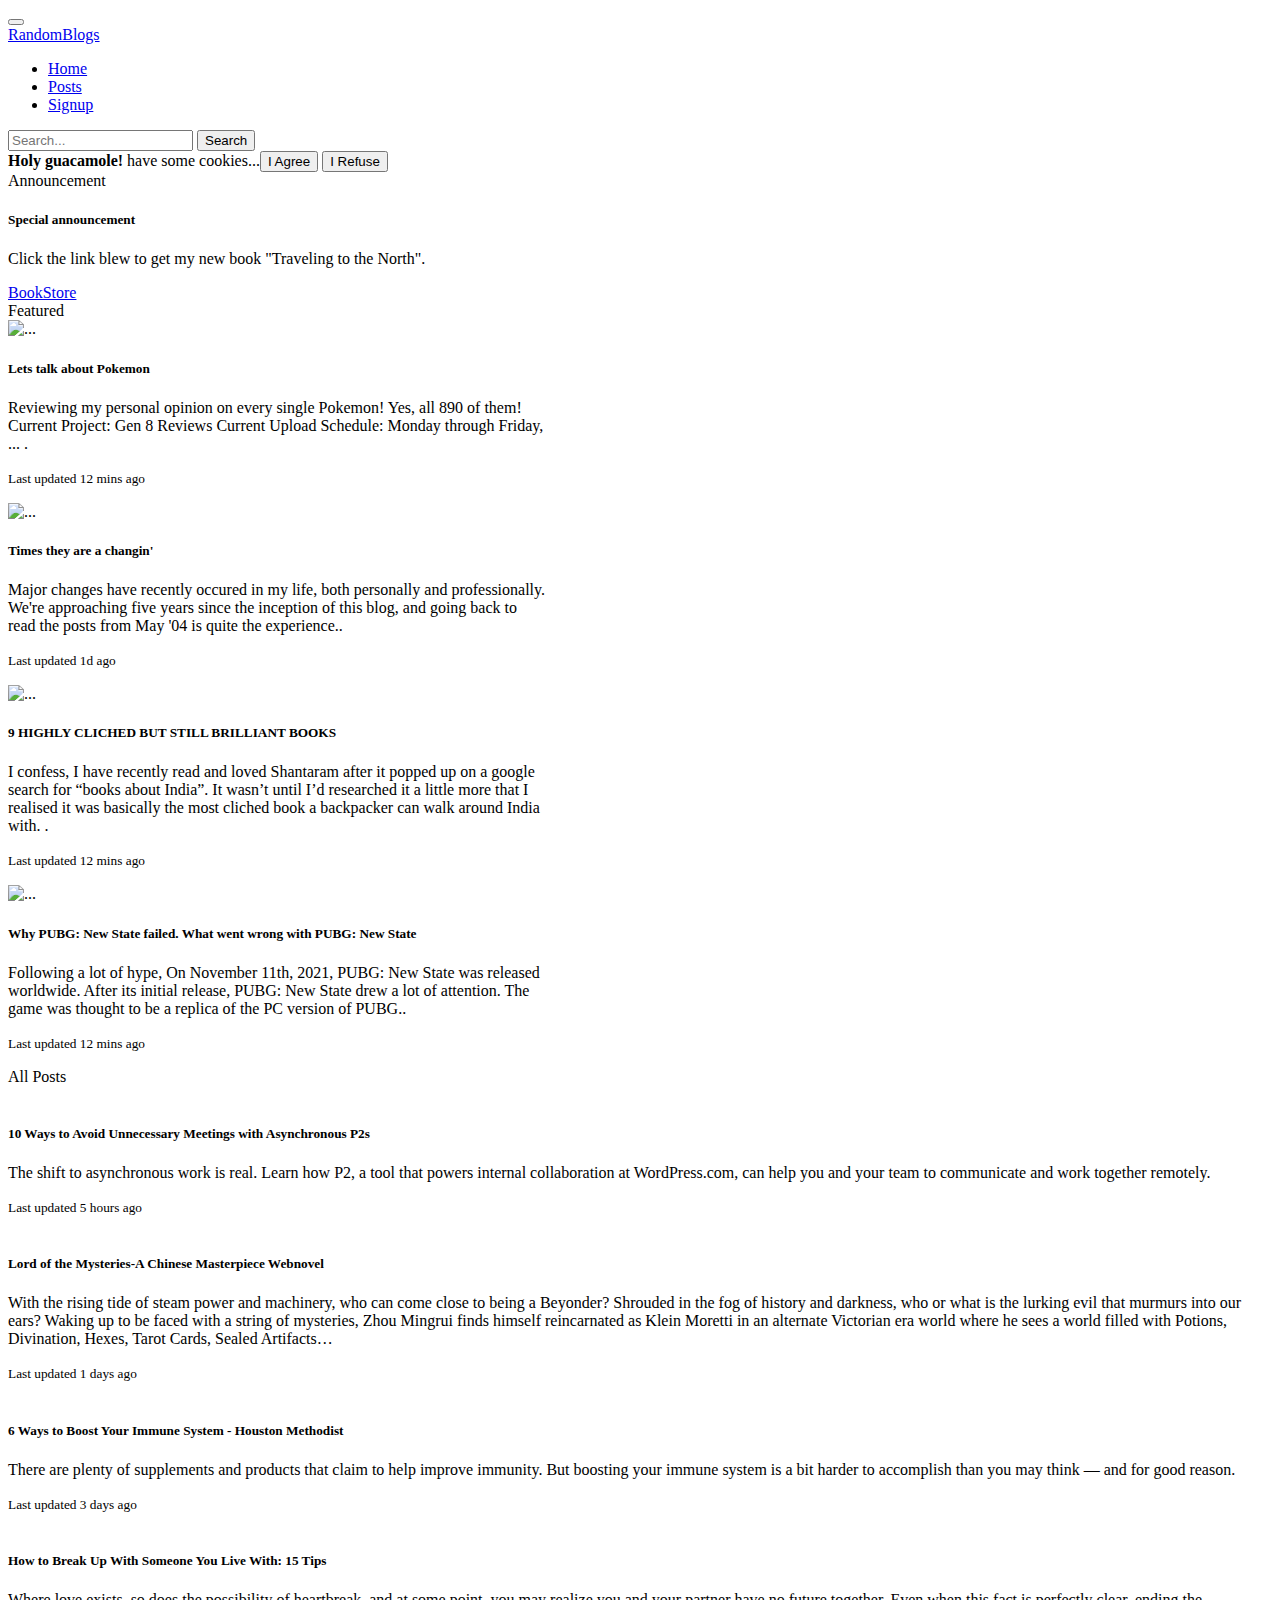
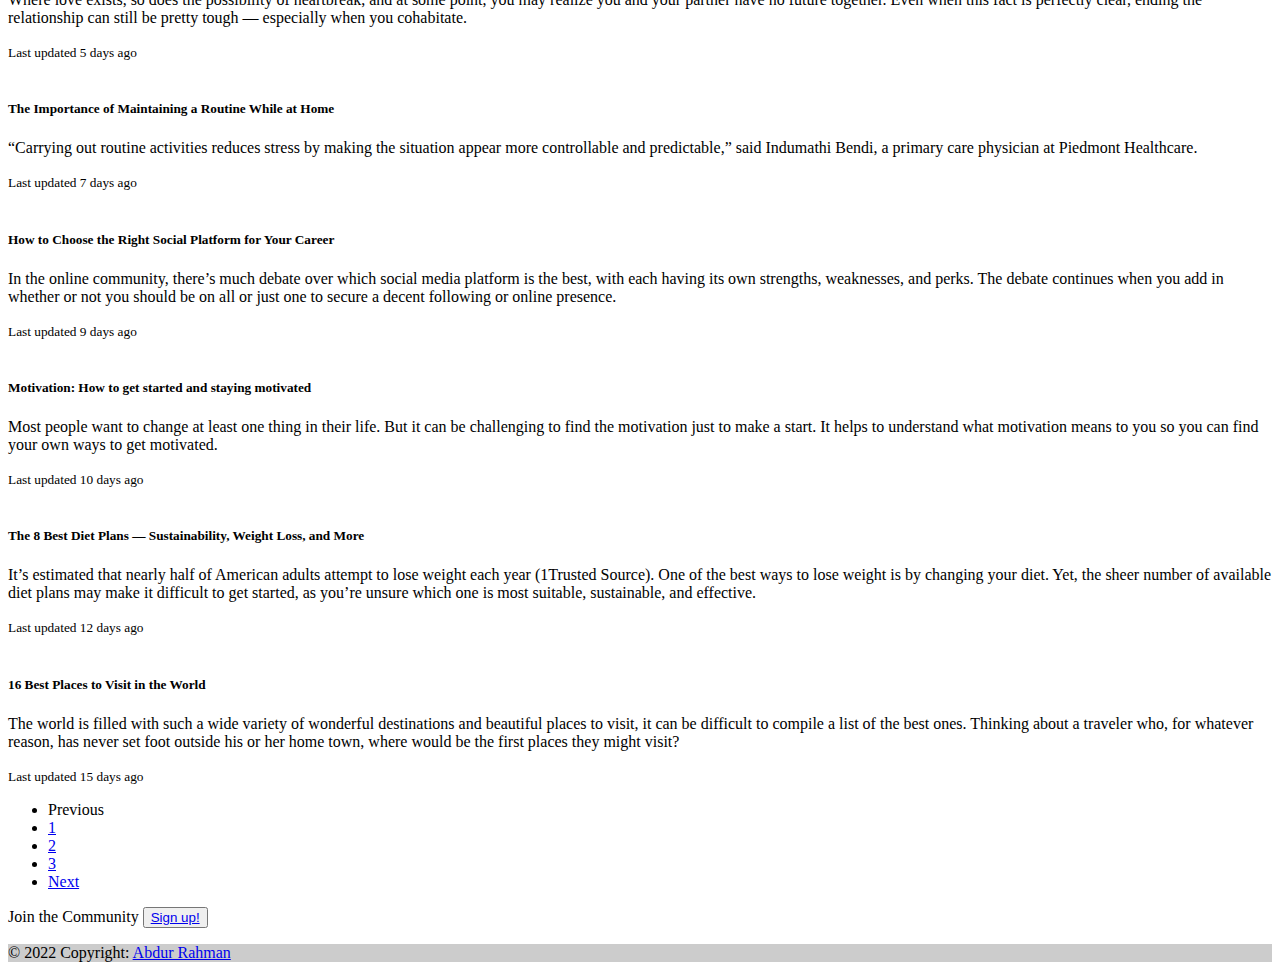
==== index.html @ 906a514c "Initial commit" ====
<!DOCTYPE html>
<html lang="en">

<head>
    <meta charset="UTF-8">
    <meta http-equiv="X-UA-Compatible" content="IE=edge">
    <meta name="viewport" content="width=device-width, initial-scale=1.0">
    <title>Document</title>
    <link rel="stylesheet" href="https://cdn.jsdelivr.net/npm/bootstrap@5.1.3/dist/css/bootstrap.min.css"
        integrity="sha384-1BmE4kWBq78iYhFldvKuhfTAU6auU8tT94WrHftjDbrCEXSU1oBoqyl2QvZ6jIW3" crossorigin="anonymous">
    <link href="https://fonts.googleapis.com/css2?family=Exo+2:wght@100&family=Josefin+Sans:wght@200&display=swap"
        rel="stylesheet">
    <link rel="stylesheet" href="https://cdnjs.cloudflare.com/ajax/libs/font-awesome/6.1.0/css/all.min.css"
        integrity="sha512-10/jx2EXwxxWqCLX/hHth/vu2KY3jCF70dCQB8TSgNjbCVAC/8vai53GfMDrO2Emgwccf2pJqxct9ehpzG+MTw=="
        crossorigin="anonymous" referrerpolicy="no-referrer" />

</head>

<body>
    
    <nav class="navbar navbar-expand-lg navbar-light bg-success">
        <div class="container-fluid">
            <button class="navbar-toggler border border-white" type="button" data-bs-toggle="collapse"
                data-bs-target="#navbarTogglerDemo01" aria-controls="navbarTogglerDemo01" aria-expanded="false"
                aria-label="Toggle navigation">
                <i class="fas fa-bars text-white "></i>
            </button>
            <div class="collapse navbar-collapse" id="navbarTogglerDemo01">
                <a href="#" class="navbar-brand">RandomBlogs</a>
                <ul class="navbar-nav me-auto mb-2 mb-lg-0">
                    <li class="nav-item">
                        <a href="#" class="nav-link active" aria-current="page">Home</a>
                    </li>
                    <li class="nav-item">
                        <a class="nav-link" href="#">Posts</a>
                    </li>
                    <li class="nav-item">
                        <a class="nav-link" href="./signup.html">Signup</a>
                    </li>
                </ul>
                <form class="d-flex input-group w-auto">
                    <input type="search" class="form-control" placeholder="Search..." aria-label="Search">
                    <button class="btn btn-outline-warning" type="button" data-bs-ripple-color="dark">Search</button>
                </form>
            </div>
        </div>
    </nav>
    <!-- <div class="collapse" id="navbarToggleExternalContent">
        <div class="bg-dark p-4">
            <h5 class="text-white h4">Collapsed content</h5>
            <span class="text-muted">Toggleable via the navbar brand.</span>
        </div>
    </div>
    <nav class="navbar navbar-dark bg-dark">
        <div class="container-fluid">
            <button class="navbar-toggler" type="button" data-bs-toggle="collapse"
                data-bs-target="#navbarToggleExternalContent" aria-controls="navbarToggleExternalContent"
                aria-expanded="false" aria-label="Toggle navigation">
                <span class="navbar-toggler-icon"></span>
            </button>
        </div>
    </nav> -->
    <div class="container">
        <div class="row">
            <div class="col-md-12 mt-4">
                <div class="alert alert-warning alert-dismissible fade show" role="alert">
                    <strong>Holy guacamole!</strong> have some cookies...<button type="button"
                        class="btn btn-outline-success" data-bs-dismiss="alert" aria-label="Close">I Agree</button>
                    <button type="button" class="btn btn-outline-warning" data-bs-dismiss="alert" aria-label="Close">I
                        Refuse</button>

                </div>
                <div class="card ">
                    <div class="card-header">
                        Announcement
                    </div>
                    <div class="card-body d-flex text-center justify-content-center">
                        <div class="w-auto">
                            <h5 class="card-title ">Special announcement</h5>
                            <p class="card-text ">Click the link blew to get my new book "Traveling to the
                                North".</p>
                            <a href="#" class="btn btn-success ">BookStore</a>
                        </div>
                    </div>
                </div>
            </div>
            <div class="card-header mt-4" style="width: 55%;">
                Featured
            </div>
            <div class="card mb-3" style="max-width: 540px;">

                <div class="row g-0">

                    <div class="col-md-4">
                        <img src="https://morningpicker.com/wp-content/uploads/2020/12/54B983AE-33C1-4F73-BE53-6E2EA85376EE.png"
                            class="img-fluid rounded-start" alt="...">
                    </div>
                    <div class="col-md-8">
                        <div class="card-body">
                            <h5 class="card-title">Lets talk about Pokemon</h5>
                            <p class="card-text">Reviewing my personal opinion on every single Pokemon! Yes, all 890 of
                                them! Current Project: Gen 8 Reviews Current Upload Schedule: Monday through Friday, ...
                                .</p>
                            <p class="card-text"><small class="text-muted">Last updated 12 mins ago</small></p>
                        </div>
                    </div>
                </div>
            </div>
            <div class="card mb-3 " style="max-width: 540px;">
                <div class="row g-0">
                    <div class="col-md-4">
                        <img src="https://s.mxmcdn.net/images-storage/albums5/2/7/4/8/2/2/47228472_500_500.jpg"
                            class="img-fluid rounded-start" alt="...">
                    </div>
                    <div class="col-md-8">
                        <div class="card-body">
                            <h5 class="card-title">Times they are a changin'</h5>
                            <p class="card-text">Major changes have recently occured in my life, both personally and
                                professionally. We're approaching five years since the inception of this blog, and going
                                back to read the posts from May '04 is quite the experience..</p>
                            <p class="card-text"><small class="text-muted">Last updated 1d ago</small></p>
                        </div>
                    </div>
                </div>
            </div>
            <div class="card mb-3 mt-4" style="max-width: 540px;">
                <div class="row g-0">
                    <div class="col-md-4">
                        <img src="https://media.gq.com/photos/570561017df70101759c6631/master/pass/booksSquare2.jpg"
                            class="img-fluid rounded-start" alt="...">
                    </div>
                    <div class="col-md-8">
                        <div class="card-body">
                            <h5 class="card-title">9 HIGHLY CLICHED BUT STILL BRILLIANT BOOKS</h5>
                            <p class="card-text">I confess, I have recently read and loved Shantaram after it popped up
                                on a google search for “books about India”. It wasn’t until I’d researched it a little
                                more that I realised it was basically the most cliched book a backpacker can walk around
                                India with.


                                .</p>
                            <p class="card-text"><small class="text-muted">Last updated 12 mins ago</small></p>
                        </div>
                    </div>
                </div>
            </div>
            <div class="card mb-3 mt-4" style="max-width: 540px;">
                <div class="row g-0">
                    <div class="col-md-4">
                        <img src="https://lh3.googleusercontent.com/v0TM3JzKyhKAyf0OiItNAq3DKsfTsyJIkV1pv9nV81Fmw-mbfYCN3KNpihLFO2XsopobQ9NEyBfcuqM9QXNZ2QmpWM2MBPGEW-jeU-AhMsX7UuISfTv2bCgo3qF8mQ0hheQinzE4"
                            class="img-fluid rounded-start" alt="...">
                    </div>
                    <div class="col-md-8">
                        <div class="card-body">
                            <h5 class="card-title">Why PUBG: New State failed. What went wrong with PUBG: New State</h5>
                            <p class="card-text">Following a lot of hype, On November 11th, 2021, PUBG: New State was
                                released worldwide. After its initial release, PUBG: New State drew a lot of attention.
                                The game was thought to be a replica of the PC version of PUBG..</p>
                            <p class="card-text"><small class="text-muted">Last updated 12 mins ago</small></p>
                        </div>
                    </div>
                </div>
            </div>
            <div class="card-header mt-4" style="width: 55%;">
                All Posts
            </div>

            <div class="row row-cols-1 row-cols-md-3 g-4">
                <div class="col">
                    <div class="card h-100">
                        <img src="https://images.pexels.com/photos/3183183/pexels-photo-3183183.jpeg?auto=compress&cs=tinysrgb&dpr=3&h=750&w=1260"
                            class="card-img-top" alt="">
                        <div class="card-body">
                            <h5 class="card-title">10 Ways to Avoid Unnecessary Meetings with Asynchronous P2s</h5>
                            <p class="card-text"> The shift to asynchronous work is real. Learn how P2, a tool that
                                powers internal collaboration at WordPress.com, can help you and your team to
                                communicate and work together remotely.

                            </p>
                        </div>
                        <div class="card-footer">
                            <small class="text-muted">Last updated 5 hours ago</small>
                        </div>
                    </div>
                </div>
                <div class="col">
                    <div class="card h-100">
                        <img src="https://i.pinimg.com/originals/1e/e5/96/1ee59675db033affe1187f66581b3727.jpg"
                            class="card-img-top" alt="">
                        <div class="card-body">
                            <h5 class="card-title">Lord of the Mysteries-A Chinese Masterpiece Webnovel</h5>
                            <p class="card-text"> With the rising tide of steam power and machinery, who can come close
                                to being a Beyonder? Shrouded in the fog of history and darkness, who or what is the
                                lurking evil that murmurs into our ears? Waking up to be faced with a string of
                                mysteries, Zhou Mingrui finds himself reincarnated as Klein Moretti in an alternate
                                Victorian era world where he sees a world filled with Potions, Divination, Hexes, Tarot
                                Cards,
                                Sealed Artifacts… </p>
                        </div>
                        <div class="card-footer">
                            <small class="text-muted">Last updated 1 days ago</small>
                        </div>
                    </div>
                </div>
                <div class="col">
                    <div class="card h-100">
                        <img src="http://www.narayanahealth.org/blog/wp-content/uploads/2020/04/shutterstock_1636552801.jpg"
                            class="card-img-top" alt="">
                        <div class="card-body">
                            <h5 class="card-title">6 Ways to Boost Your Immune System - Houston Methodist</h5>
                            <p class="card-text"> There are plenty of supplements and products that claim to help
                                improve immunity. But boosting your immune system is a bit harder to accomplish than you
                                may think — and for good reason. </p>
                        </div>
                        <div class="card-footer">
                            <small class="text-muted">Last updated 3 days ago</small>
                        </div>
                    </div>
                </div>
                <div class="col">
                    <div class="card h-100">
                        <img src="https://images.saymedia-content.com/.image/ar_4:3%2Cc_fill%2Ccs_srgb%2Cq_auto:eco%2Cw_1200/MTc0MjA4NDY3NTMwNjIyODQ0/8-steps-to-get-over-a-long-term-relationship.png"
                            class="card-img-top" alt="">
                        <div class="card-body">
                            <h5 class="card-title">How to Break Up With Someone You Live With: 15 Tips</h5>
                            <p class="card-text"> Where love exists, so does the possibility of heartbreak, and at some
                                point, you may realize you and your partner have no future together. Even when this fact
                                is perfectly clear, ending the relationship can still be pretty tough — especially when
                                you cohabitate. </p>
                        </div>
                        <div class="card-footer">
                            <small class="text-muted">Last updated 5 days ago</small>
                        </div>
                    </div>
                </div>
                <div class="col">
                    <div class="card h-100">
                        <img src="https://www.thespruce.com/thmb/iFHoMCWrH8vw7QPec21kCt6ki78=/1920x1920/smart/filters:no_upscale()/how-to-create-daily-routine-hero-9abc3e09a46b49fe85b7038f65a5abbc.jpg"
                            class="card-img-top" alt="">
                        <div class="card-body">
                            <h5 class="card-title">The Importance of Maintaining a Routine While at Home</h5>
                            <p class="card-text"> “Carrying out routine activities reduces stress by making the
                                situation appear more controllable and predictable,” said Indumathi Bendi, a primary
                                care physician at Piedmont Healthcare.</p>
                        </div>
                        <div class="card-footer">
                            <small class="text-muted">Last updated 7 days ago</small>
                        </div>
                    </div>
                </div>
                <div class="col">
                    <div class="card h-100">
                        <img src="https://idreamcareer.com/wp-content/uploads/2020/04/Career-Counselling-1.jpg"
                            class="card-img-top" alt="">
                        <div class="card-body">
                            <h5 class="card-title">How to Choose the Right Social Platform for Your Career</h5>
                            <p class="card-text"> In the online community, there’s much debate over which social media
                                platform is the best, with each having its own strengths, weaknesses, and perks. The
                                debate continues when you add in whether or not you should be on all or just one to
                                secure a decent following or online presence. </p>
                        </div>
                        <div class="card-footer">
                            <small class="text-muted">Last updated 9 days ago</small>
                        </div>
                    </div>
                </div>
                <div class="col">
                    <div class="card h-100">
                        <img src="https://www.asicentral.com/media/31534/inspirationalquote-616.jpg"
                            class="card-img-top" alt="">
                        <div class="card-body">
                            <h5 class="card-title">Motivation: How to get started and staying motivated</h5>
                            <p class="card-text"> Most people want to change at least one thing in their life. But it
                                can be challenging to find the motivation just to make a start. It helps to understand
                                what motivation means to you so you can find your own ways to get motivated. </p>
                        </div>
                        <div class="card-footer">
                            <small class="text-muted">Last updated 10 days ago</small>
                        </div>
                    </div>
                </div>
                <div class="col">
                    <div class="card h-100">
                        <img src="https://images-prod.healthline.com/hlcmsresource/images/AN_images/best-diet-plans-1296x728-feature.jpg"
                            class="card-img-top" alt="">
                        <div class="card-body">
                            <h5 class="card-title">The 8 Best Diet Plans — Sustainability, Weight Loss, and More</h5>
                            <p class="card-text"> It’s estimated that nearly half of American adults attempt to lose
                                weight each year (1Trusted Source). One of the best ways to lose weight is by changing
                                your diet. Yet, the sheer number of available diet plans may make it difficult to get
                                started, as
                                you’re unsure which one is most suitable, sustainable, and effective.</p>
                        </div>
                        <div class="card-footer">
                            <small class="text-muted">Last updated 12 days ago</small>
                        </div>
                    </div>
                </div>
                <div class="col">
                    <div class="card h-100">
                        <img src="https://www.planetware.com/wpimages/2019/09/top-places-to-visit-in-the-world-istanbul-turkey.jpg"
                            class="card-img-top" alt="">
                        <div class="card-body">
                            <h5 class="card-title">16 Best Places to Visit in the World</h5>
                            <p class="card-text"> The world is filled with such a wide variety of wonderful destinations
                                and beautiful places to visit, it can be difficult to compile a list of the best ones.
                                Thinking about a traveler who, for whatever reason, has never set foot outside his or
                                her home town, where would be the first places they might visit? </p>
                        </div>
                        <div class="card-footer">
                            <small class="text-muted">Last updated 15 days ago</small>
                        </div>
                    </div>
                </div>
            </div>

            <nav aria-label="Page navigation example">
                <ul class="pagination justify-content-center mt-4">
                    <li class="page-item disabled">
                        <a class="page-link">Previous</a>
                    </li>
                    <li class="page-item"><a class="page-link" href="#">1</a></li>
                    <li class="page-item"><a class="page-link" href="#">2</a></li>
                    <li class="page-item"><a class="page-link" href="#">3</a></li>
                    <li class="page-item">
                        <a class="page-link" href="#">Next</a>
                    </li>
                </ul>
            </nav>
        </div>
    </div>

    <footer class="text-center text-white bg-success">

        <div class="container p-4 pb-0">


            <p class="d-flex justify-content-center align-items-center">
                <span class="me-3">Join the Community </span>
                <button type="button" class="btn btn-outline-light btn-rounded">
                    <a href="./signup.html" class="text-dark text-decoration-none">Sign up!</a>
                </button>
            </p>


        </div>



        <div class="text-center p-3" style="background-color: rgba(0, 0, 0, 0.2);">
            © 2022 Copyright:
            <a class="text-white" href="https://github.com/abdurrahman1q/">Abdur Rahman</a>
        </div>

    </footer>

    <!-- JavaScript Bundle with Popper -->
    <script src="https://cdn.jsdelivr.net/npm/bootstrap@5.1.3/dist/js/bootstrap.bundle.min.js"
        integrity="sha384-ka7Sk0Gln4gmtz2MlQnikT1wXgYsOg+OMhuP+IlRH9sENBO0LRn5q+8nbTov4+1p" crossorigin="anonymous">
    </script>
</body>

</html>
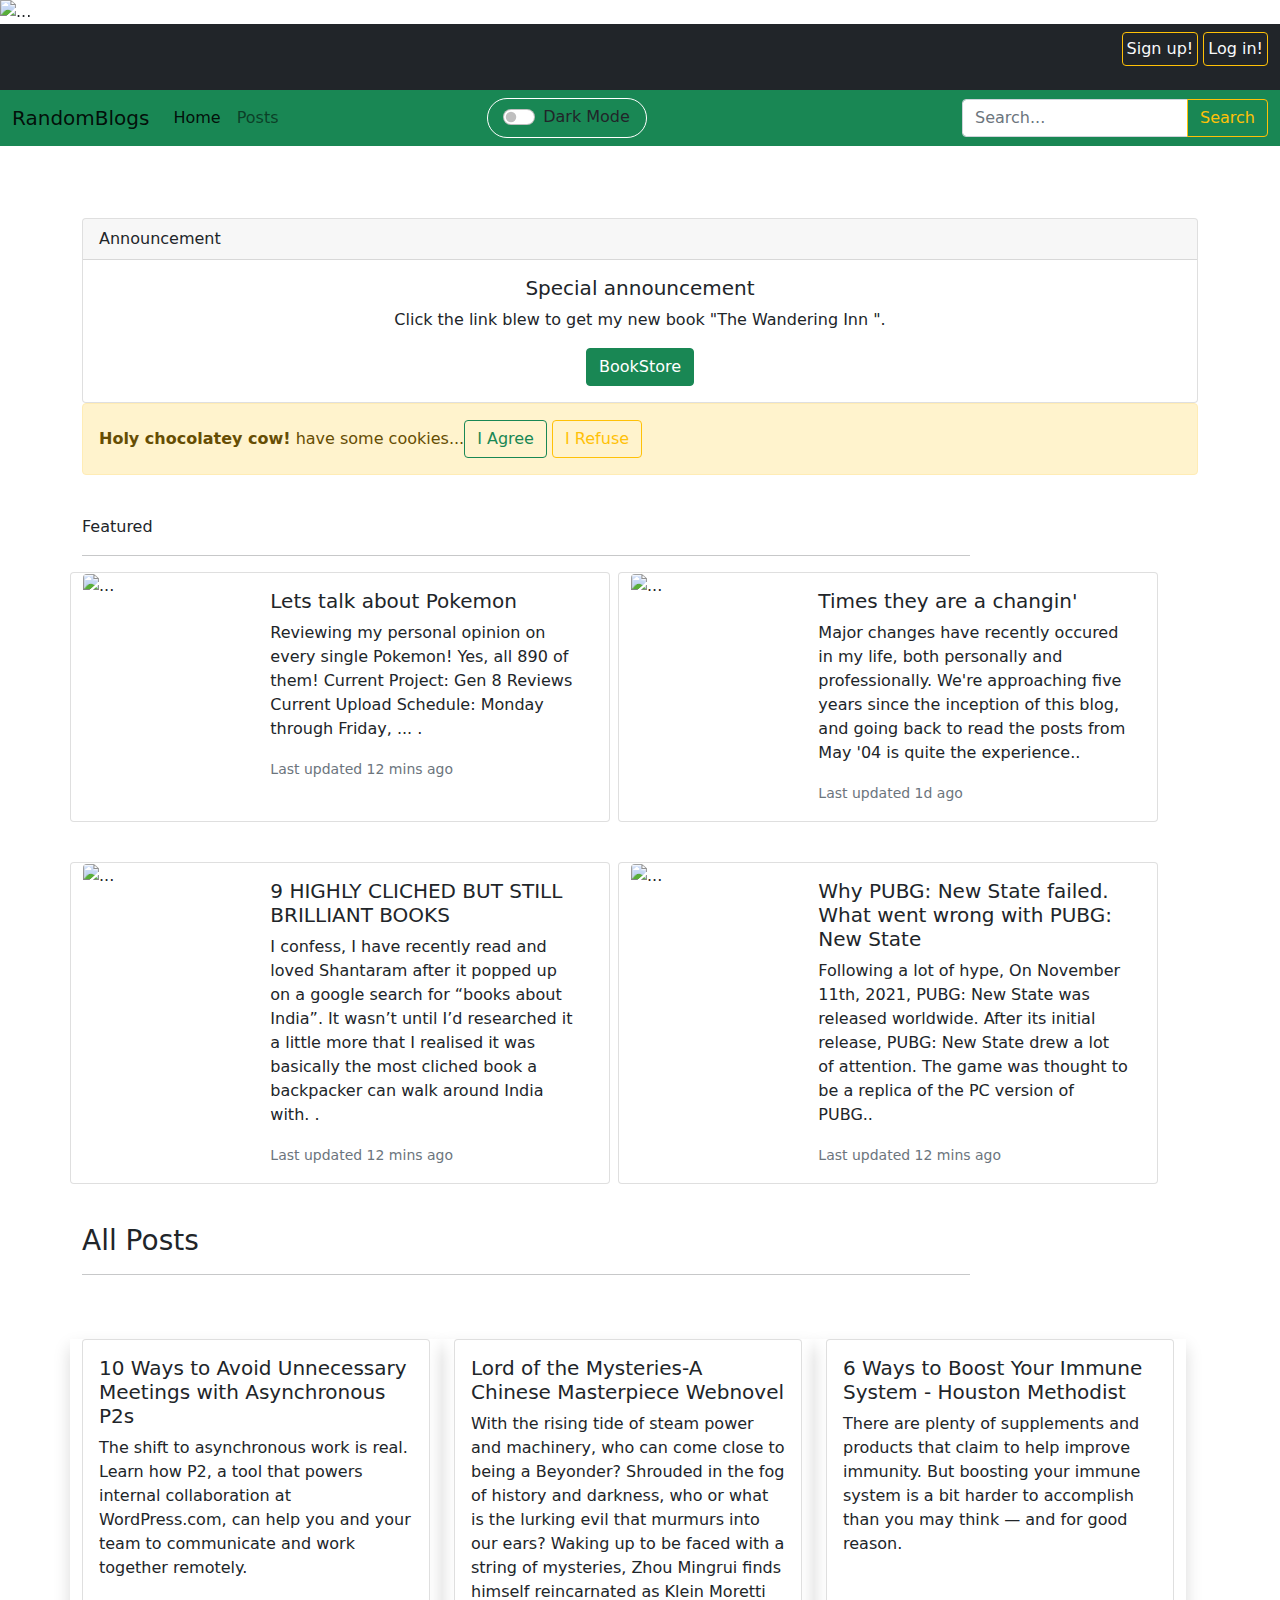
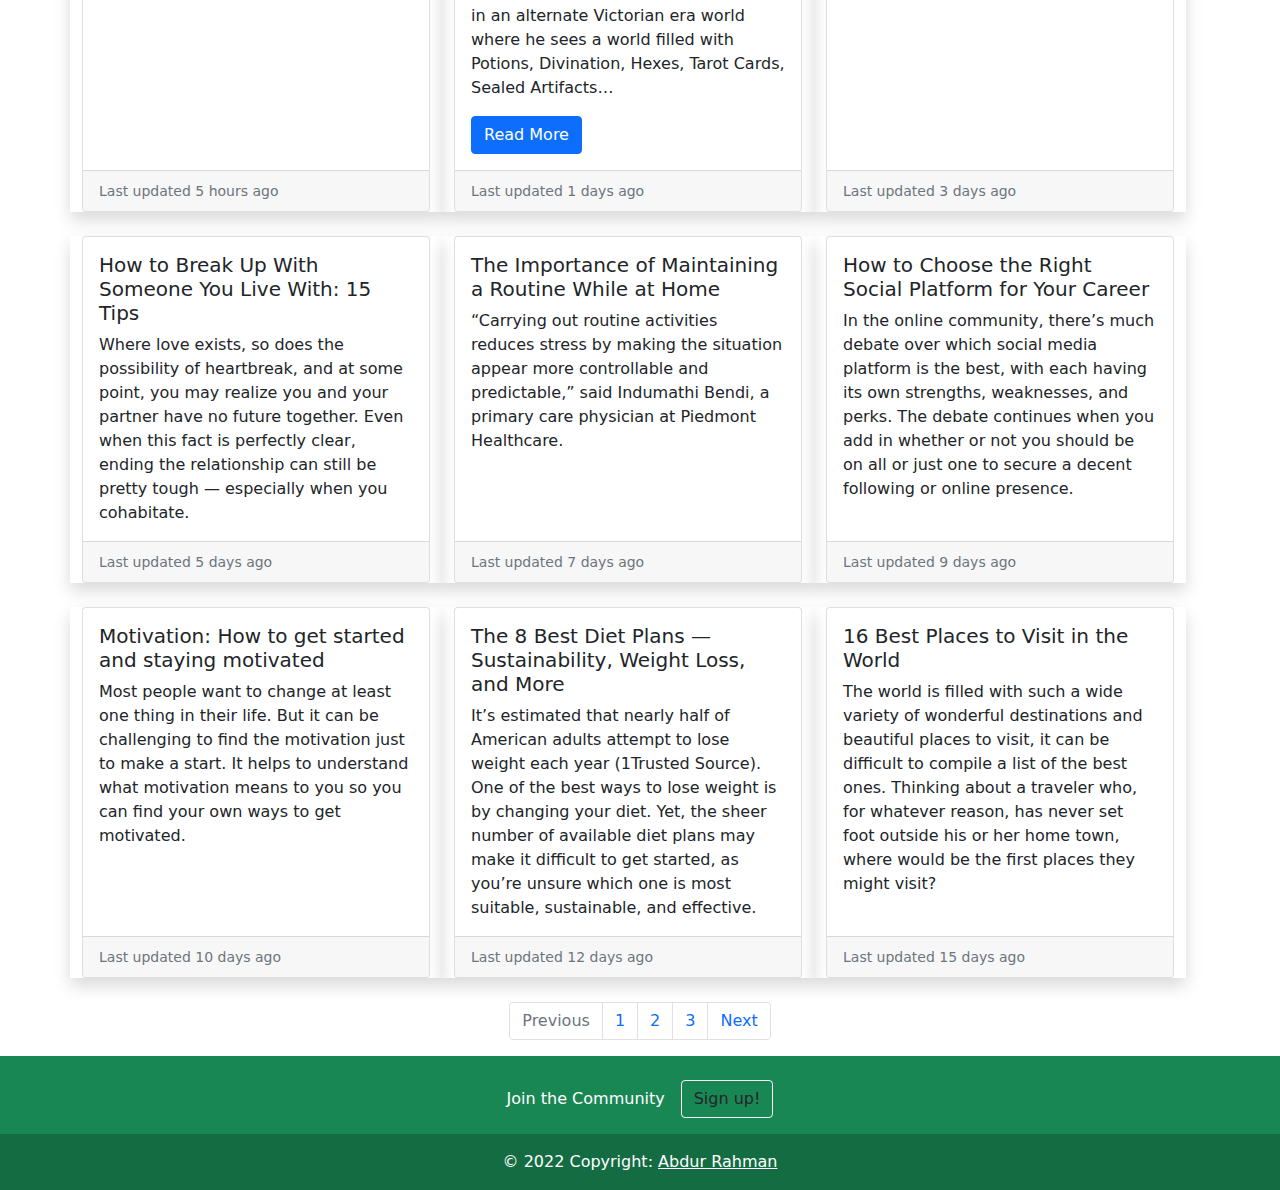
==== commit 0e674694: "comit on main" ====
--- a/index.html
+++ b/index.html
@@ -13,12 +13,68 @@
     <link rel="stylesheet" href="https://cdnjs.cloudflare.com/ajax/libs/font-awesome/6.1.0/css/all.min.css"
         integrity="sha512-10/jx2EXwxxWqCLX/hHth/vu2KY3jCF70dCQB8TSgNjbCVAC/8vai53GfMDrO2Emgwccf2pJqxct9ehpzG+MTw=="
         crossorigin="anonymous" referrerpolicy="no-referrer" />
-
+    <link rel="stylesheet" href="style.css">
+    <link rel="stylesheet" href="bootstrap.css">
 </head>
 
 <body>
-    
-    <nav class="navbar navbar-expand-lg navbar-light bg-success">
+    <div id="carouselExampleIndicators" class="carousel slide" data-bs-ride="carousel">
+        <div class="carousel-indicators">
+            <button type="button" data-bs-target="#carouselExampleIndicators" data-bs-slide-to="0" class="active"
+                aria-current="true" aria-label="Slide 1"></button>
+            <button type="button" data-bs-target="#carouselExampleIndicators" data-bs-slide-to="1"
+                aria-label="Slide 2"></button>
+            <button type="button" data-bs-target="#carouselExampleIndicators" data-bs-slide-to="2"
+                aria-label="Slide 3"></button>
+        </div>
+        <div class="carousel-inner">
+            <div class="carousel-item active">
+                <img src="https://cdn.donmai.us/original/99/3b/__amon_lord_of_the_mysteries_drawn_by_gin6918__993b93adb645c9adc49488ec1a4bf383.jpg"
+                    class="d-block w-100" alt="...">
+            </div>
+            <div class="carousel-item">
+                <img src="https://images8.alphacoders.com/106/thumb-1920-1066910.png" class="d-block w-100"
+                    style="height: 586px;" alt="...">
+            </div>
+            <div class="carousel-item">
+                <img src="https://getwalls.io/wallpapers/330911/2020--07--a-silent-voice-4k-8k-2560x1440-free-ultra-hd-pictures-backgrounds-images-pc.jpg"
+                    class="d-block w-100" style="height: 586px;" alt="...">
+            </div>
+        </div>
+
+    </div>
+    <nav class="navbar navbar-light bg-dark">
+        <div class="container col-6 col-md-6 ">
+            <ul class="navbar-nav d-flex flex-row me-auto mb-2 mb-lg-0 d-flex">
+                <li class="nav-item p-1"><a class=" nav-link" href="#">
+                        <i class="fa-brands fa-facebook text-white"></i>
+                    </a></li>
+                <li class="nav-item p-1"><a class=" nav-link" href="#">
+                        <i class="fa-brands fa-youtube text-white"></i>
+                    </a></li>
+                <li class="nav-item p-1"> <a class=" nav-link" href="#">
+                        <i class="fa-brands fa-reddit text-white"></i>
+                    </a></li>
+                <li class="nav-item p-1"><a class=" nav-link" href="#">
+                        <i class="fa-brands fa-twitter text-white"></i>
+                    </a></li>
+                <li class="nav-item p-1"><a class=" nav-link" href="#">
+                        <i class="fa-brands fa-linkedin text-white"></i>
+                    </a></li>
+            </ul>
+        </div>
+        <div class="container d-flex flex-row-reverse col-6 col-md-6 ">
+            <ul>
+                <button type="button" class="btn btn-outline-warning btn-rounded p-1">
+                    <a href="./signup.html" class="text-light text-decoration-none">Sign up!</a>
+                </button>
+                <button type="button" class="btn btn-outline-warning btn-rounded p-1">
+                    <a href="./signin.html" class="text-light text-decoration-none">Log in!</a>
+                </button>
+            </ul>
+        </div>
+    </nav>
+    <nav class="navbar sticky-top navbar-expand-lg navbar-light bg-success" id="navbar-example2">
         <div class="container-fluid">
             <button class="navbar-toggler border border-white" type="button" data-bs-toggle="collapse"
                 data-bs-target="#navbarTogglerDemo01" aria-controls="navbarTogglerDemo01" aria-expanded="false"
@@ -32,11 +88,15 @@
                         <a href="#" class="nav-link active" aria-current="page">Home</a>
                     </li>
                     <li class="nav-item">
-                        <a class="nav-link" href="#">Posts</a>
+                        <a class="nav-link" href="#scrollspyHeading1">Posts</a>
                     </li>
-                    <li class="nav-item">
-                        <a class="nav-link" href="./signup.html">Signup</a>
-                    </li>
+                    <div class="carvd border border-white rounded-pill d-flex justify-content-center align-items-center"
+                        style="width: 10rem;">
+                        <div class="form-check form-switch">
+                            <input type="checkbox" class="form-check-input" id="checkbox" onclick="setDarkMode()">
+                            <label for="checkbox" class="form-check-label">Dark Mode</label>
+                        </div>
+                    </div>
                 </ul>
                 <form class="d-flex input-group w-auto">
                     <input type="search" class="form-control" placeholder="Search..." aria-label="Search">
@@ -45,49 +105,39 @@
             </div>
         </div>
     </nav>
-    <!-- <div class="collapse" id="navbarToggleExternalContent">
-        <div class="bg-dark p-4">
-            <h5 class="text-white h4">Collapsed content</h5>
-            <span class="text-muted">Toggleable via the navbar brand.</span>
-        </div>
-    </div>
-    <nav class="navbar navbar-dark bg-dark">
-        <div class="container-fluid">
-            <button class="navbar-toggler" type="button" data-bs-toggle="collapse"
-                data-bs-target="#navbarToggleExternalContent" aria-controls="navbarToggleExternalContent"
-                aria-expanded="false" aria-label="Toggle navigation">
-                <span class="navbar-toggler-icon"></span>
-            </button>
-        </div>
-    </nav> -->
+    
     <div class="container">
         <div class="row">
-            <div class="col-md-12 mt-4">
+            <div class="col-md-12 mt-5">
+
+                <div class="card mt-4">
+                    <div class="card-header">
+                        Announcement
+                    </div>
+                    <div class="card-body d-flex text-center justify-content-center">
+                        <div class="w-auto">
+                            <h5 class="card-title ">Special announcement</h5>
+                            <p class="card-text "> Click the link blew to get my new book "The Wandering Inn ".</p>
+                            <a href="https://wanderinginn.com/" class="btn btn-success "> BookStore</a>
+                        </div>
+                    </div>
+                </div>
                 <div class="alert alert-warning alert-dismissible fade show" role="alert">
-                    <strong>Holy guacamole!</strong> have some cookies...<button type="button"
+                    <strong>Holy chocolatey cow!</strong> have some cookies...<button type="button"
                         class="btn btn-outline-success" data-bs-dismiss="alert" aria-label="Close">I Agree</button>
                     <button type="button" class="btn btn-outline-warning" data-bs-dismiss="alert" aria-label="Close">I
                         Refuse</button>
 
                 </div>
-                <div class="card ">
-                    <div class="card-header">
-                        Announcement
-                    </div>
-                    <div class="card-body d-flex text-center justify-content-center">
-                        <div class="w-auto">
-                            <h5 class="card-title ">Special announcement</h5>
-                            <p class="card-text ">Click the link blew to get my new book "Traveling to the
-                                North".</p>
-                            <a href="#" class="btn btn-success ">BookStore</a>
-                        </div>
-                    </div>
-                </div>
-            </div>
-            <div class="card-header mt-4" style="width: 55%;">
+            </div>
+            
+            <div class=" mt-4 scrollspy-example" data-bs-spy="scroll" data-bs-target="#navbar-example2"
+                data-bs-offset="0" tabindex="0" style="width: 80%;">
                 Featured
-            </div>
-            <div class="card mb-3" style="max-width: 540px;">
+                <hr>
+            </div>
+
+            <div class="card mb-3 me-2" style="max-width: 540px;">
 
                 <div class="row g-0">
 
@@ -106,7 +156,7 @@
                     </div>
                 </div>
             </div>
-            <div class="card mb-3 " style="max-width: 540px;">
+            <div class="card mb-3  me-2" style="max-width: 540px;">
                 <div class="row g-0">
                     <div class="col-md-4">
                         <img src="https://s.mxmcdn.net/images-storage/albums5/2/7/4/8/2/2/47228472_500_500.jpg"
@@ -123,7 +173,8 @@
                     </div>
                 </div>
             </div>
-            <div class="card mb-3 mt-4" style="max-width: 540px;">
+            
+            <div class="card mb-3 mt-4 me-2" style="max-width: 540px;">
                 <div class="row g-0">
                     <div class="col-md-4">
                         <img src="https://media.gq.com/photos/570561017df70101759c6631/master/pass/booksSquare2.jpg"
@@ -161,12 +212,15 @@
                     </div>
                 </div>
             </div>
-            <div class="card-header mt-4" style="width: 55%;">
-                All Posts
+            
+            <div class=" mt-4 scrollspy-example" data-bs-spy="scroll" data-bs-target="#navbar-example2"
+                data-bs-offset="0" tabindex="0" style="width: 80%;">
+                <h3 id="scrollspyHeading1">All Posts</h3>
+                <hr>
             </div>
 
             <div class="row row-cols-1 row-cols-md-3 g-4">
-                <div class="col">
+                <div class="col shadow">
                     <div class="card h-100">
                         <img src="https://images.pexels.com/photos/3183183/pexels-photo-3183183.jpeg?auto=compress&cs=tinysrgb&dpr=3&h=750&w=1260"
                             class="card-img-top" alt="">
@@ -174,16 +228,15 @@
                             <h5 class="card-title">10 Ways to Avoid Unnecessary Meetings with Asynchronous P2s</h5>
                             <p class="card-text"> The shift to asynchronous work is real. Learn how P2, a tool that
                                 powers internal collaboration at WordPress.com, can help you and your team to
-                                communicate and work together remotely.
-
-                            </p>
+                                communicate and work together remotely. </p>
+
                         </div>
                         <div class="card-footer">
                             <small class="text-muted">Last updated 5 hours ago</small>
                         </div>
                     </div>
                 </div>
-                <div class="col">
+                <div class="col shadow">
                     <div class="card h-100">
                         <img src="https://i.pinimg.com/originals/1e/e5/96/1ee59675db033affe1187f66581b3727.jpg"
                             class="card-img-top" alt="">
@@ -196,13 +249,14 @@
                                 Victorian era world where he sees a world filled with Potions, Divination, Hexes, Tarot
                                 Cards,
                                 Sealed Artifacts… </p>
+                            <a href="./post.html" class="btn btn-primary stretched-link">Read More</a>
                         </div>
                         <div class="card-footer">
                             <small class="text-muted">Last updated 1 days ago</small>
                         </div>
                     </div>
                 </div>
-                <div class="col">
+                <div class="col shadow">
                     <div class="card h-100">
                         <img src="http://www.narayanahealth.org/blog/wp-content/uploads/2020/04/shutterstock_1636552801.jpg"
                             class="card-img-top" alt="">
@@ -217,7 +271,7 @@
                         </div>
                     </div>
                 </div>
-                <div class="col">
+                <div class="col shadow">
                     <div class="card h-100">
                         <img src="https://images.saymedia-content.com/.image/ar_4:3%2Cc_fill%2Ccs_srgb%2Cq_auto:eco%2Cw_1200/MTc0MjA4NDY3NTMwNjIyODQ0/8-steps-to-get-over-a-long-term-relationship.png"
                             class="card-img-top" alt="">
@@ -233,7 +287,7 @@
                         </div>
                     </div>
                 </div>
-                <div class="col">
+                <div class="col shadow">
                     <div class="card h-100">
                         <img src="https://www.thespruce.com/thmb/iFHoMCWrH8vw7QPec21kCt6ki78=/1920x1920/smart/filters:no_upscale()/how-to-create-daily-routine-hero-9abc3e09a46b49fe85b7038f65a5abbc.jpg"
                             class="card-img-top" alt="">
@@ -248,7 +302,7 @@
                         </div>
                     </div>
                 </div>
-                <div class="col">
+                <div class="col shadow">
                     <div class="card h-100">
                         <img src="https://idreamcareer.com/wp-content/uploads/2020/04/Career-Counselling-1.jpg"
                             class="card-img-top" alt="">
@@ -264,7 +318,7 @@
                         </div>
                     </div>
                 </div>
-                <div class="col">
+                <div class="col shadow">
                     <div class="card h-100">
                         <img src="https://www.asicentral.com/media/31534/inspirationalquote-616.jpg"
                             class="card-img-top" alt="">
@@ -279,7 +333,7 @@
                         </div>
                     </div>
                 </div>
-                <div class="col">
+                <div class="col shadow">
                     <div class="card h-100">
                         <img src="https://images-prod.healthline.com/hlcmsresource/images/AN_images/best-diet-plans-1296x728-feature.jpg"
                             class="card-img-top" alt="">
@@ -296,7 +350,7 @@
                         </div>
                     </div>
                 </div>
-                <div class="col">
+                <div class="col shadow">
                     <div class="card h-100">
                         <img src="https://www.planetware.com/wpimages/2019/09/top-places-to-visit-in-the-world-istanbul-turkey.jpg"
                             class="card-img-top" alt="">
@@ -353,11 +407,50 @@
         </div>
 
     </footer>
-
+    <!-- <a href="#" style="z-index: 999;
+    padding: 10px 12px;
+    text-align: center;
+    background: #4a5969;
+    border-radius: 50%;
+    font-weight: 700;
+    color: #fff;
+    text-decoration: none;
+    text-transform: uppercase;
+    position: fixed;
+    bottom: 75px;
+    right: 15px;
+    display: inline;"><span class="fas fa-angle-up"> </span>
+    </a> -->
+    <a href="#" class="to-top">
+        <i class="fas fa-chevron-up"></i>
+    </a>
+
+    <script src="main.js"></script>
     <!-- JavaScript Bundle with Popper -->
     <script src="https://cdn.jsdelivr.net/npm/bootstrap@5.1.3/dist/js/bootstrap.bundle.min.js"
         integrity="sha384-ka7Sk0Gln4gmtz2MlQnikT1wXgYsOg+OMhuP+IlRH9sENBO0LRn5q+8nbTov4+1p" crossorigin="anonymous">
     </script>
+
+    <script>
+        if (localStorage.getItem('theme') == 'dark') {
+            setDarkMode();
+            if (document.getElementById('checkbox').checked) {
+                localStorage.setItem('checkbox', true)
+            }
+        }
+
+        function setDarkMode() {
+            let isDark = document.body.classList.toggle('darkmode');
+            if (isDark) {
+                setDarkMode.checked = true;
+                localStorage.setItem('theme', 'dark');
+                document.getElementById('checkbox').setAttribute('checked', 'checked');
+            } else {
+                setDarkMode.checked = true;
+                localStorage.removeItem('theme', 'dark');
+            }
+        }
+    </script>
 </body>
 
 </html>--- a/style.css
+++ b/style.css
@@ -0,0 +1,60 @@
+.checkbox {
+    width: 300px;
+    margin: 100px auto;
+}
+
+.carvd {
+    margin-top: 0;
+    margin-left: 200px;
+
+}
+
+.to-top {
+    background: rgb(33, 11, 58);
+    position: fixed;
+    bottom: 16px;
+    right: 32px;
+    width: 50px;
+    height: 50px;
+    border-radius: 50%;
+    display: flex;
+    align-items: center;
+    justify-content: center;
+    font-size: 32px;
+    color: #ffffff;
+    text-decoration: none;
+    opacity: 0;
+    pointer-events: none;
+    transition: all .4s;
+}
+
+.to-top.active {
+    bottom: 32px;
+    pointer-events: auto;
+    opacity: 1;
+}
+
+.darkmode {
+    background-color: #092c3e;
+    color: white;
+
+}
+
+.darkmode .card {
+
+    background-color: #084363;
+}
+
+#checkbox {
+
+    cursor: pointer;
+}
+
+.b-example-divider {
+    max-width: 95%;
+    height: 3rem;
+    background-color: rgba(0, 0, 0, .1);
+    border: solid rgba(0, 0, 0, .15);
+    border-width: 1px 0;
+    box-shadow: inset 0 .5em 1.5em rgba(0, 0, 0, .1), inset 0 .125em .5em rgba(0, 0, 0, .15);
+}